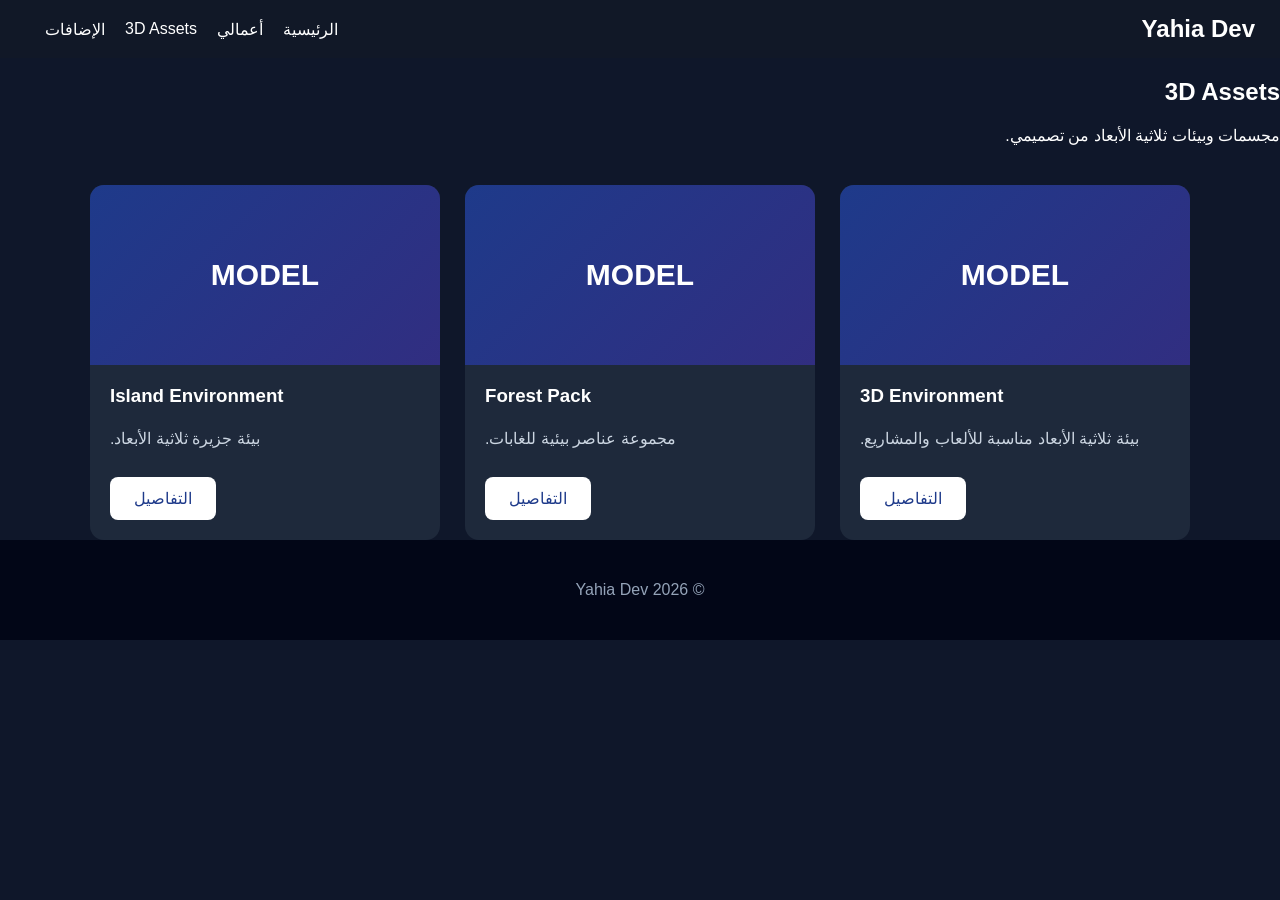
==== assets.html @ ee4f1764 "Create assets.html" ====
<!DOCTYPE html>
<html lang="ar" dir="rtl">

<head>

  <meta charset="UTF-8">

  <meta name="viewport"
        content="width=device-width, initial-scale=1.0">

  <title>3D Assets - Yahia Dev</title>

  <link rel="stylesheet" href="style.css">

</head>

<body>


<nav>

  <h2>Yahia Dev</h2>

  <div class="nav-links">

    <a href="index.html">الرئيسية</a>

    <a href="index.html#projects">أعمالي</a>

    <a href="assets.html">3D Assets</a>

    <a href="addons.html">الإضافات</a>

  </div>

</nav>


<section class="page-header">

  <h1>3D Assets</h1>

  <p>
    مجسمات وبيئات ثلاثية الأبعاد من تصميمي.
  </p>

</section>


<section class="assets-page">

  <div class="cards">


    <div class="project-card">

      <div class="card-image">
        MODEL
      </div>

      <div class="card-content">

        <h3>3D Environment</h3>

        <p>
          بيئة ثلاثية الأبعاد مناسبة للألعاب والمشاريع.
        </p>

        <a href="#">
          التفاصيل
        </a>

      </div>

    </div>


    <div class="project-card">

      <div class="card-image">
        MODEL
      </div>

      <div class="card-content">

        <h3>Forest Pack</h3>

        <p>
          مجموعة عناصر بيئية للغابات.
        </p>

        <a href="#">
          التفاصيل
        </a>

      </div>

    </div>


    <div class="project-card">

      <div class="card-image">
        MODEL
      </div>

      <div class="card-content">

        <h3>Island Environment</h3>

        <p>
          بيئة جزيرة ثلاثية الأبعاد.
        </p>

        <a href="#">
          التفاصيل
        </a>

      </div>

    </div>


  </div>

</section>


<footer>

  <p>© 2026 Yahia Dev</p>

</footer>


</body>
</html>
---- style.css ----
* {
  box-sizing: border-box;
}

html {
  scroll-behavior: smooth;
}

body {
  margin: 0;
  font-family: Arial, sans-serif;
  background: #0f172a;
  color: white;
}

/* Navigation */

nav {
  display: flex;
  justify-content: space-between;
  align-items: center;
  padding: 15px 25px;
  background: #111827;
  position: sticky;
  top: 0;
  z-index: 100;
}

nav h2 {
  color: white;
  margin: 0;
}

.nav-links {
  display: flex;
  align-items: center;
}

nav a {
  color: white;
  text-decoration: none;
  margin-left: 20px;
  transition: 0.2s;
}

nav a:hover {
  color: #60a5fa;
}

/* Hero */

.hero {
  text-align: center;
  padding: 110px 20px;
  background: linear-gradient(
    135deg,
    #111827,
    #1e3a8a
  );
}

.hero h1 {
  font-size: 48px;
  margin: 0 0 15px;
}

.hero p {
  font-size: 20px;
  color: #dbeafe;
  margin-bottom: 30px;
}

/* Buttons */

.main-button,
.card-content a {
  display: inline-block;
  padding: 12px 24px;
  background: white;
  color: #1e3a8a;
  text-decoration: none;
  border-radius: 8px;
  transition: 0.2s;
}

.main-button:hover,
.card-content a:hover {
  transform: scale(1.05);
}

/* Sections */

.projects,
.assets,
.contact {
  padding: 80px 20px;
  text-align: center;
}

.projects {
  background: #0f172a;
}

.assets {
  background: #111827;
}

.contact {
  background: #172554;
}

.projects h2,
.assets h2,
.contact h2 {
  font-size: 35px;
  margin-top: 0;
}

.section-description {
  color: #cbd5e1;
}

/* Cards */

.cards {
  max-width: 1100px;
  margin: 40px auto 0;

  display: grid;
  grid-template-columns:
    repeat(3, 1fr);

  gap: 25px;
}

.project-card {
  background: #1e293b;
  border-radius: 14px;
  overflow: hidden;
  text-align: left;
  transition: 0.2s;
}

.project-card:hover {
  transform: translateY(-5px);
}

.card-image {
  height: 180px;

  display: flex;
  justify-content: center;
  align-items: center;

  background:
    linear-gradient(
      135deg,
      #1e3a8a,
      #312e81
    );

  font-size: 30px;
  font-weight: bold;
}

.card-content {
  padding: 20px;
}

.card-content h3 {
  margin-top: 0;
}

.card-content p {
  color: #cbd5e1;
  line-height: 1.6;
}

.card-content a {
  margin-top: 10px;
}

/* Footer */

footer {
  padding: 25px;
  text-align: center;
  background: #020617;
  color: #94a3b8;
}

/* Mobile */

@media (max-width: 700px) {

  nav {
    flex-direction: column;
    gap: 15px;
  }

  .nav-links {
    flex-wrap: wrap;
    justify-content: center;
  }

  nav a {
    margin: 5px 10px;
  }

  .hero {
    padding: 80px 20px;
  }

  .hero h1 {
    font-size: 38px;
  }

  .hero p {
    font-size: 17px;
  }

  .cards {
    grid-template-columns: 1fr;
  }

  .projects,
  .assets,
  .contact {
    padding: 60px 20px;
  }
}
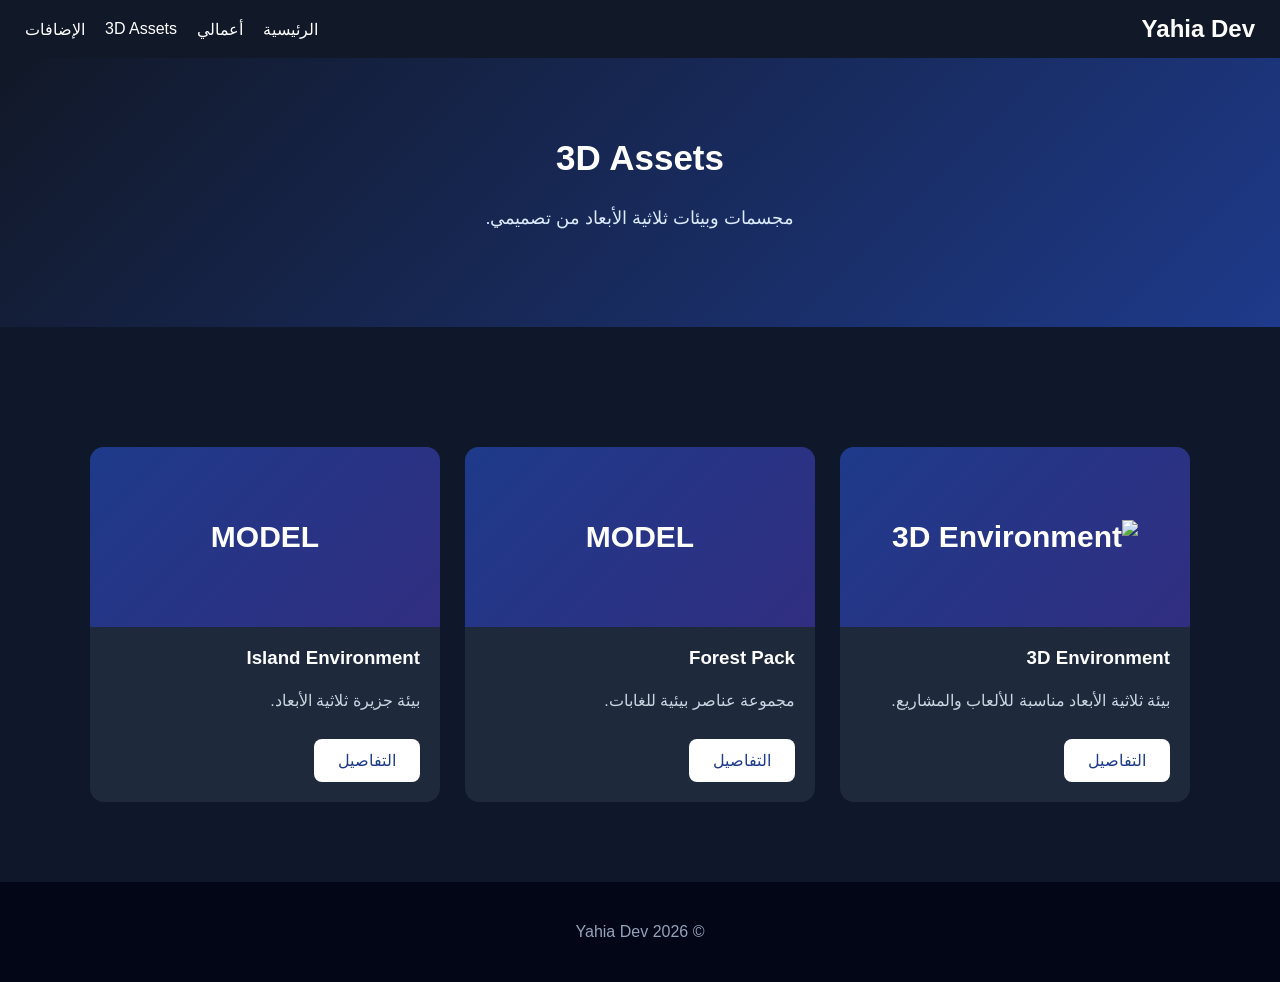
==== commit 1dc6408b: "Update assets.html" ====
--- a/assets.html
+++ b/assets.html
@@ -53,10 +53,11 @@
 
 
     <div class="project-card">
+      <div class="card-image">
+  <img src="wooden-house.jpg" alt="3D Environment">
+      </div>
 
-      <div class="card-image">
-        MODEL
-      </div>
+      
 
       <div class="card-content">
 
--- a/style.css
+++ b/style.css
@@ -8,224 +8,372 @@
 
 body {
   margin: 0;
+
   font-family: Arial, sans-serif;
+
   background: #0f172a;
+
   color: white;
 }
 
-/* Navigation */
+
+/* NAVIGATION */
 
 nav {
+
   display: flex;
+
   justify-content: space-between;
+
   align-items: center;
+
   padding: 15px 25px;
+
   background: #111827;
+
   position: sticky;
+
   top: 0;
+
   z-index: 100;
 }
 
+
 nav h2 {
+
+  margin: 0;
+
   color: white;
-  margin: 0;
-}
+}
+
 
 .nav-links {
+
   display: flex;
+
   align-items: center;
-}
+
+  gap: 20px;
+}
+
 
 nav a {
+
   color: white;
+
   text-decoration: none;
-  margin-left: 20px;
+
   transition: 0.2s;
 }
 
+
 nav a:hover {
+
   color: #60a5fa;
 }
 
-/* Hero */
+
+/* HERO */
 
 .hero {
+
   text-align: center;
+
   padding: 110px 20px;
-  background: linear-gradient(
-    135deg,
-    #111827,
-    #1e3a8a
-  );
-}
+
+  background:
+
+    linear-gradient(
+
+      135deg,
+
+      #111827,
+
+      #1e3a8a
+
+    );
+}
+
 
 .hero h1 {
+
   font-size: 48px;
+
   margin: 0 0 15px;
 }
 
+
 .hero p {
+
   font-size: 20px;
+
   color: #dbeafe;
+
   margin-bottom: 30px;
 }
 
-/* Buttons */
+
+/* BUTTON */
 
 .main-button,
 .card-content a {
+
   display: inline-block;
+
   padding: 12px 24px;
+
   background: white;
+
   color: #1e3a8a;
+
   text-decoration: none;
+
   border-radius: 8px;
+
   transition: 0.2s;
 }
+
 
 .main-button:hover,
 .card-content a:hover {
+
   transform: scale(1.05);
 }
 
-/* Sections */
+
+/* SECTIONS */
 
 .projects,
-.assets,
+.assets-page,
 .contact {
+
   padding: 80px 20px;
+
   text-align: center;
 }
 
+
 .projects {
+
   background: #0f172a;
 }
 
-.assets {
-  background: #111827;
-}
 
 .contact {
+
   background: #172554;
 }
 
+
 .projects h2,
-.assets h2,
+.page-header h1,
 .contact h2 {
+
   font-size: 35px;
+
   margin-top: 0;
 }
 
+
 .section-description {
+
   color: #cbd5e1;
 }
 
-/* Cards */
+
+/* PAGE HEADER */
+
+.page-header {
+
+  text-align: center;
+
+  padding: 80px 20px;
+
+  background:
+
+    linear-gradient(
+
+      135deg,
+
+      #111827,
+
+      #1e3a8a
+
+    );
+}
+
+
+.page-header p {
+
+  color: #dbeafe;
+
+  font-size: 18px;
+}
+
+
+/* CARDS */
 
 .cards {
+
   max-width: 1100px;
+
   margin: 40px auto 0;
 
   display: grid;
+
   grid-template-columns:
     repeat(3, 1fr);
 
   gap: 25px;
 }
 
+
 .project-card {
+
   background: #1e293b;
+
   border-radius: 14px;
+
   overflow: hidden;
-  text-align: left;
+
+  text-align: right;
+
   transition: 0.2s;
 }
 
+
 .project-card:hover {
+
   transform: translateY(-5px);
 }
 
+
 .card-image {
+
   height: 180px;
 
   display: flex;
+
   justify-content: center;
+
   align-items: center;
 
   background:
+
     linear-gradient(
+
       135deg,
+
       #1e3a8a,
+
       #312e81
+
     );
 
   font-size: 30px;
+
   font-weight: bold;
 }
 
+
 .card-content {
+
   padding: 20px;
 }
 
+
 .card-content h3 {
+
   margin-top: 0;
 }
 
+
 .card-content p {
+
   color: #cbd5e1;
+
   line-height: 1.6;
 }
 
+
 .card-content a {
+
   margin-top: 10px;
 }
 
-/* Footer */
+
+/* FOOTER */
 
 footer {
+
   padding: 25px;
+
   text-align: center;
+
   background: #020617;
+
   color: #94a3b8;
 }
 
-/* Mobile */
+
+/* MOBILE */
 
 @media (max-width: 700px) {
 
   nav {
+
     flex-direction: column;
+
     gap: 15px;
-  }
+
+  }
+
 
   .nav-links {
+
     flex-wrap: wrap;
+
     justify-content: center;
-  }
-
-  nav a {
-    margin: 5px 10px;
-  }
+
+    gap: 12px;
+
+  }
+
 
   .hero {
+
     padding: 80px 20px;
-  }
+
+  }
+
 
   .hero h1 {
+
     font-size: 38px;
-  }
+
+  }
+
 
   .hero p {
+
     font-size: 17px;
-  }
+
+  }
+
 
   .cards {
+
     grid-template-columns: 1fr;
-  }
+
+  }
+
 
   .projects,
-  .assets,
+  .assets-page,
   .contact {
+
     padding: 60px 20px;
-  }
-}
+
+  }
+
+}
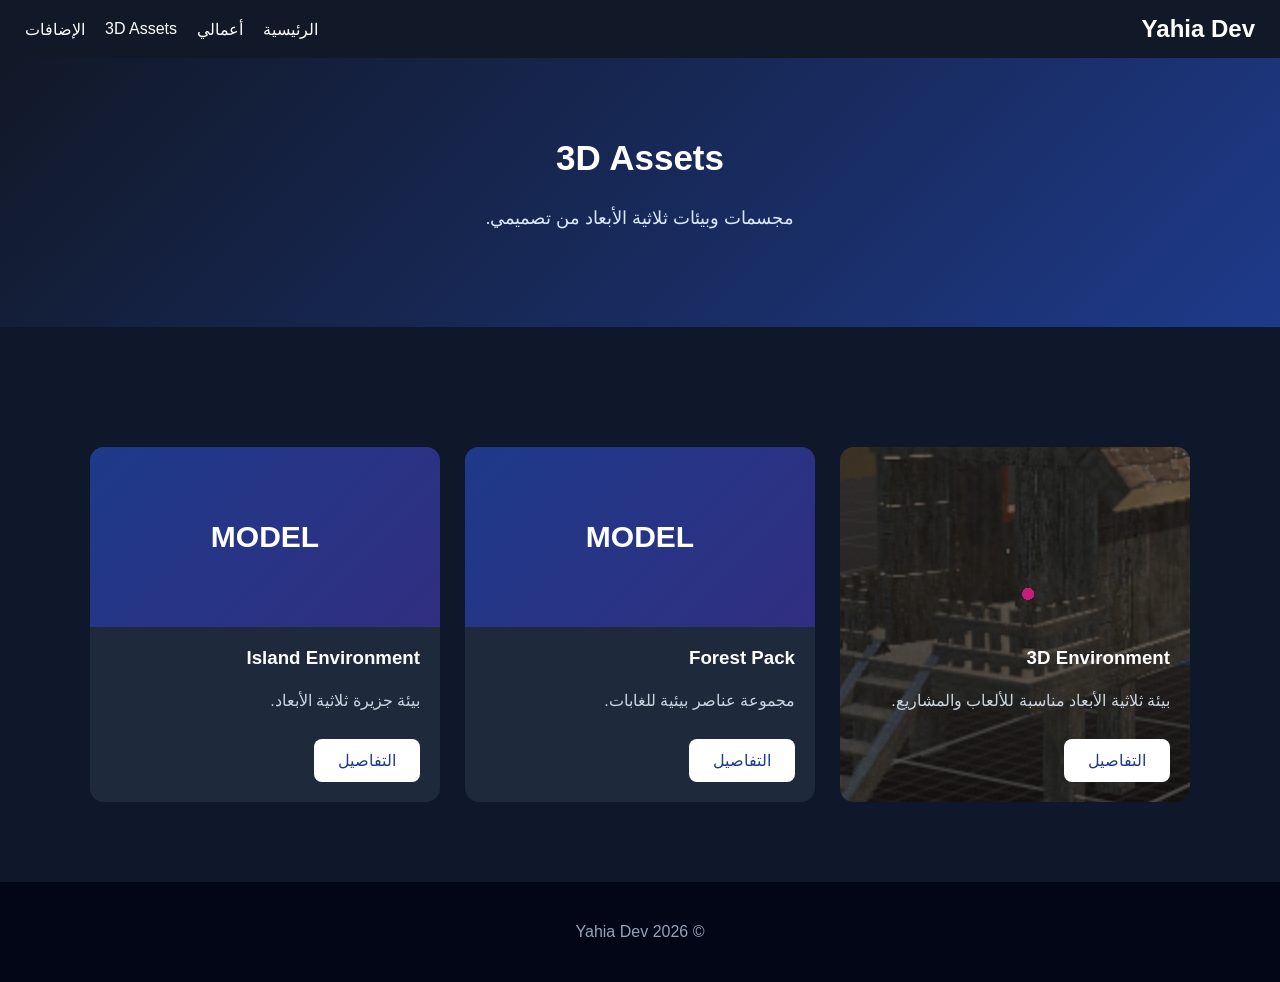
==== commit fccb4363: "Update assets.html" ====
--- a/assets.html
+++ b/assets.html
@@ -54,7 +54,7 @@
 
     <div class="project-card">
       <div class="card-image">
-  <img src="wooden-house.jpg" alt="3D Environment">
+  <img src="Screenshot_٢٠٢٦٠٧٠١-١٦٤٩١٦.jpg" alt="3D Environment">
       </div>
 
       
